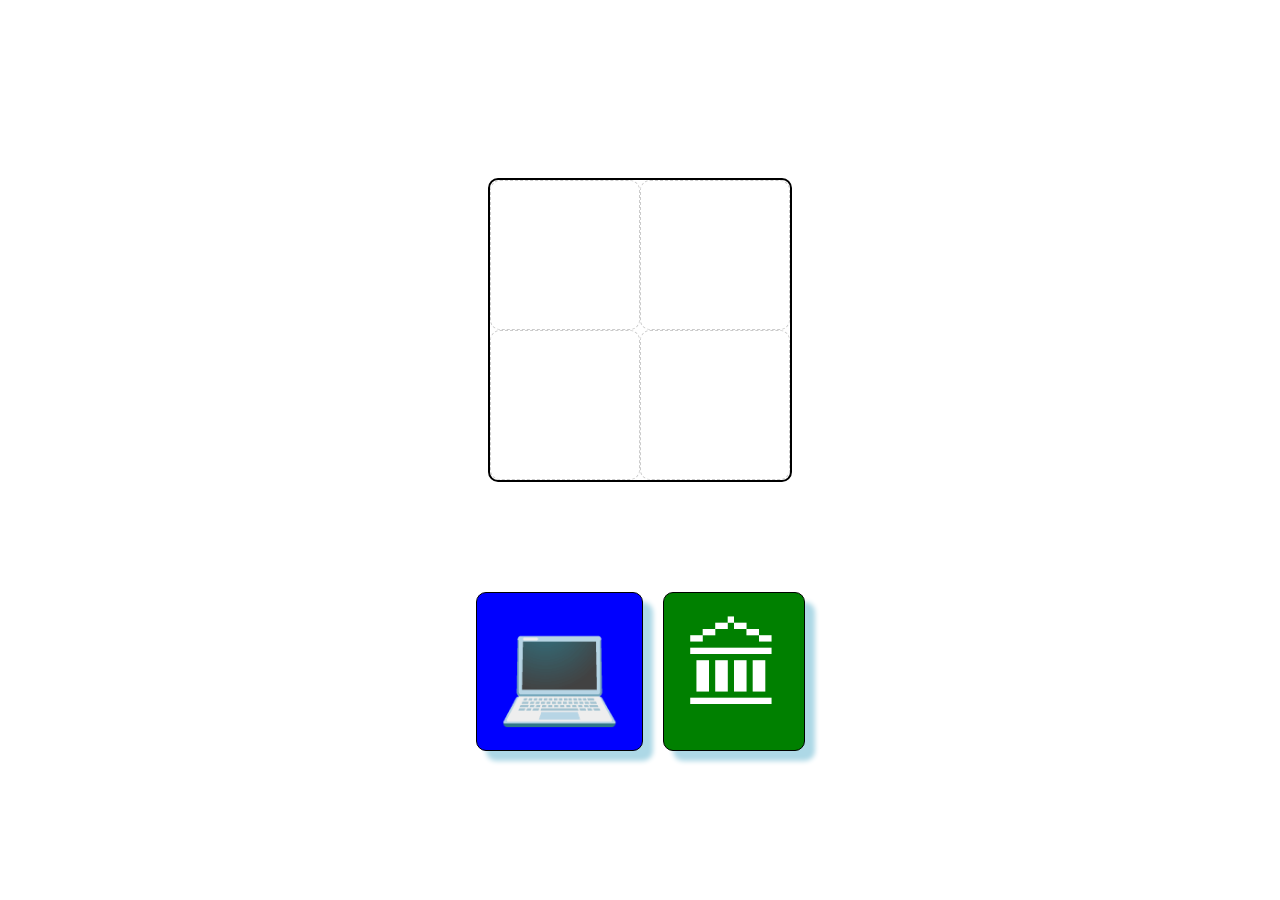
==== web-app.html @ 7212be97 "Github Repo Created" ====
<!DOCTYPE html>
<html lang="en">
<head>
    <meta charset="UTF-8">
    <meta name="viewport" content="width=device-width, initial-scale=1.0">
    <title>Color Square Game</title>
    <link rel="stylesheet" href="style.css">
</head>
<body>
    <video id="backgroundVideo" autoplay muted loop>
        <source src="video/video1.mp4" type="video/mp4">
        Your browser does not support the video tag.
    </video>
    <audio id="backgroundMusic" autoplay loop>
        <source src="audio/background_music.mp3" type="audio/mp3">
        Your browser does not support the audio element.
    </audio>

    <div id="overlay"></div>
    <div id="game-container">

        <div id="prompt-container">
            <p id="current-prompt"></p>
        </div>

        <div id="big-square">
            <div class="small-square" id="top-left"><div id="top-left-text"></div></div>
            <div class="small-square" id="top-right"><div id="top-right-text"></div></div>
            <div class="small-square" id="bottom-left"><div id="bottom-left-text"></div></div>
            <div class="small-square" id="bottom-right"><div id="bottom-right-text"></div></div>
        </div>
        <div id="options">
            <div class="option" id="blue" draggable="true">💻</div>
            <div class="option" id="green" draggable="true">🏛</div>

            <div class="option" id="red" draggable="true">⚽️</div>
            <div class="option" id="yellow" draggable="true">⛏</div>

            <div class="option" id="purple" draggable="true">👾</div>
            <div class="option" id="brown" draggable="true">💼</div>

            <div class="option" id="pink" draggable="true">👨‍💻</div>
            <div class="option" id="cyan" draggable="true">👨‍⚖️</div>
        </div>
    </div>
    <script src="engine.js"></script>
</body>
</html>
---- style.css ----
/* styles.css */
body {
    display: flex;
    justify-content: center;
    align-items: center;
    overflow: hidden;
    height: 100vh;
    margin: 0;
    padding: 0;
}

#backgroundVideo {
    position: fixed;
    top: 0;
    left: 0;
    width: 100%;
    height: 100%;
    object-fit: cover;
    z-index: -1;
}

#overlay {
    position: fixed;
    top: 0;
    left: 0;
    width: 100%;
    height: 100%;
    background-color: black;
    opacity: 0.8;
    z-index: 9988;
    transition: opacity 1s ease-out;
}

#game-container {
    display: flex;
    flex-direction: column;
    align-items: center;
    z-index: 1;
}

#prompt-container {
    width: 100%;
    max-width: 600px;
    margin-bottom: 20px;
    text-align: center;
    font-size: 18px;
    font-weight: bold;
}

#big-square {
    display: grid;
    grid-template-columns: 1fr 1fr;
    grid-template-rows: 1fr 1fr;
    width: 300px;
    height: 300px;
    border: 2px solid #000;
    position: relative;
    border-radius: 10px;
}

.small-square {
    border: 1px dashed #ccc;
    box-sizing: border-box;
    border-radius: 10px;
    text-align: center;
    vertical-align: middle;
    line-height: 150px;
    height: 150px;
}

#options {
    margin-top: 100px;
    display: flex;
}

.option {
    margin: 10px;
    padding: 20px;
    border: 1px solid #000;
    border-radius: 10px;
    box-shadow: 10px 10px 5px lightblue;
    width: auto;
    text-align: center;
    cursor: grab;
}

.option:active {
    cursor: grabbing;
}

#blue {
    font-size: 100px;
    background-color: blue;
    color: white;
}

#green {
    font-size: 100px;
    background-color: green;
    color: white;
}

#red {
    display: none;
    font-size: 100px;
    background-color: red;
    color: white;
}

#yellow {
    display: none;
    font-size: 100px;
    background-color: yellow;
    color: white;
}

#purple {
    display: none;
    font-size: 100px;
    background-color: purple;
    color: white;
}

#brown {
    display: none;
    font-size: 100px;
    background-color: brown;
    color: white;
}

#pink {
    display: none;
    font-size: 100px;
    background-color: pink;
    color: white;
}

#cyan {
    display: none;
    font-size: 100px;
    background-color: cyan;
    color: white;
}
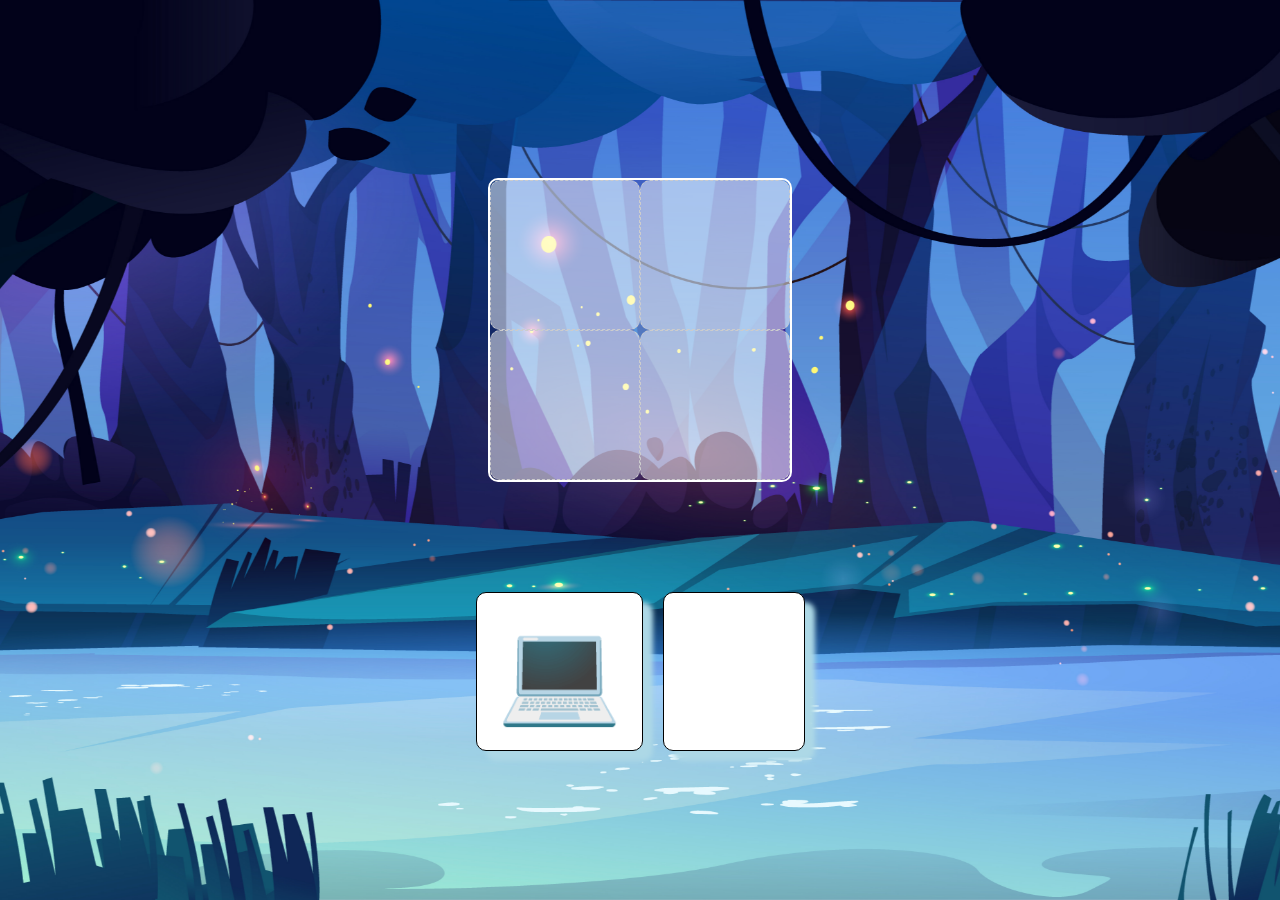
==== commit 87f0b78c: "Update" ====
--- a/web-app.html
+++ b/web-app.html
@@ -5,12 +5,20 @@
     <meta name="viewport" content="width=device-width, initial-scale=1.0">
     <title>Color Square Game</title>
     <link rel="stylesheet" href="style.css">
+    <style>
+        #backgroundImage {
+            position: fixed;
+            top: 0;
+            left: 0;
+            width: 100%;
+            height: 100%;
+            object-fit: cover;
+            z-index: -1;
+        }
+    </style>
 </head>
 <body>
-    <video id="backgroundVideo" autoplay muted loop>
-        <source src="video/video1.mp4" type="video/mp4">
-        Your browser does not support the video tag.
-    </video>
+    <img id="backgroundImage" src="backgroundImages/background1.jpg" alt="Background">
     <audio id="backgroundMusic" autoplay loop>
         <source src="audio/background_music.mp3" type="audio/mp3">
         Your browser does not support the audio element.
--- a/style.css
+++ b/style.css
@@ -7,6 +7,7 @@
     height: 100vh;
     margin: 0;
     padding: 0;
+    font-family: Arial, Helvetica, sans-serif;
 }
 
 #backgroundVideo {
@@ -45,6 +46,12 @@
     text-align: center;
     font-size: 18px;
     font-weight: bold;
+    color: white;
+    text-shadow: 
+        -1px -1px 0px black,  
+        1px -1px 0px black,
+        -1px 1px 0px black,
+        1px 1px 0px black;
 }
 
 #big-square {
@@ -53,7 +60,7 @@
     grid-template-rows: 1fr 1fr;
     width: 300px;
     height: 300px;
-    border: 2px solid #000;
+    border: 2px solid white;
     position: relative;
     border-radius: 10px;
 }
@@ -66,6 +73,7 @@
     vertical-align: middle;
     line-height: 150px;
     height: 150px;
+    background-color: rgba(255, 255, 255, 0.5);
 }
 
 #options {
@@ -90,54 +98,54 @@
 
 #blue {
     font-size: 100px;
-    background-color: blue;
+    background-color: white;
     color: white;
 }
 
 #green {
     font-size: 100px;
-    background-color: green;
+    background-color: white;
     color: white;
 }
 
 #red {
     display: none;
     font-size: 100px;
-    background-color: red;
+    background-color: white;
     color: white;
 }
 
 #yellow {
     display: none;
     font-size: 100px;
-    background-color: yellow;
+    background-color: white;
     color: white;
 }
 
 #purple {
     display: none;
     font-size: 100px;
-    background-color: purple;
+    background-color: white;
     color: white;
 }
 
 #brown {
     display: none;
     font-size: 100px;
-    background-color: brown;
+    background-color: white;
     color: white;
 }
 
 #pink {
     display: none;
     font-size: 100px;
-    background-color: pink;
+    background-color: white;
     color: white;
 }
 
 #cyan {
     display: none;
     font-size: 100px;
-    background-color: cyan;
+    background-color: white;
     color: white;
 }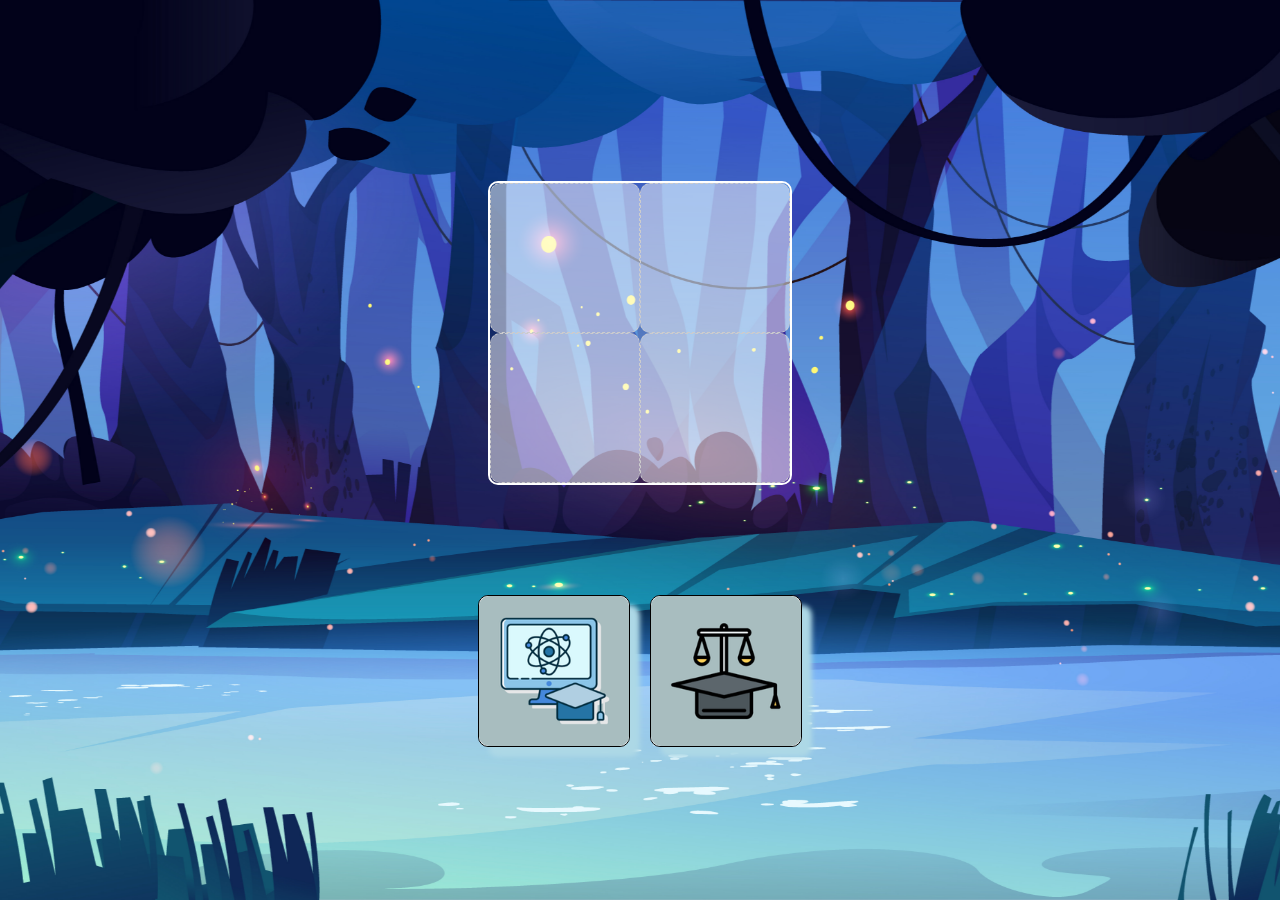
==== commit 041d5799: "Update Changed buttons to images, and therefore the surrounding css and js as" ====
--- a/web-app.html
+++ b/web-app.html
@@ -38,17 +38,17 @@
             <div class="small-square" id="bottom-right"><div id="bottom-right-text"></div></div>
         </div>
         <div id="options">
-            <div class="option" id="blue" draggable="true">💻</div>
-            <div class="option" id="green" draggable="true">🏛</div>
+            <div class="option" id="blue" draggable="true"><img src="buttons/1A.png" alt="Blue Piece" class = "option-img" draggable="false"></div>
+            <div class="option" id="green" draggable="true"><img src="buttons/1B.png" alt="Green Piece" class = "option-img" draggable="false"></div>
 
-            <div class="option" id="red" draggable="true">⚽️</div>
-            <div class="option" id="yellow" draggable="true">⛏</div>
+            <div class="option" id="red" draggable="true"><img src="buttons/2A.png" alt="Red Piece" class = "option-img" draggable="false"></div>
+            <div class="option" id="yellow" draggable="true"><img src="buttons/2B.png" alt="Blue Piece" class = "option-img" draggable="false"></div>
 
-            <div class="option" id="purple" draggable="true">👾</div>
-            <div class="option" id="brown" draggable="true">💼</div>
+            <div class="option" id="purple" draggable="true"><img src="buttons/3A.png" alt="Blue Piece" class = "option-img" draggable="false"></div>
+            <div class="option" id="brown" draggable="true"><img src="buttons/3B.png" alt="Blue Piece" class = "option-img" draggable="false"></div>
 
-            <div class="option" id="pink" draggable="true">👨‍💻</div>
-            <div class="option" id="cyan" draggable="true">👨‍⚖️</div>
+            <div class="option" id="pink" draggable="true"><img src="buttons/4A.png" alt="Blue Piece" class = "option-img" draggable="false"></div>
+            <div class="option" id="cyan" draggable="true"><img src="buttons/4B.png" alt="Blue Piece" class = "option-img" draggable="false"></div>
         </div>
     </div>
     <script src="engine.js"></script>
--- a/style.css
+++ b/style.css
@@ -83,13 +83,22 @@
 
 .option {
     margin: 10px;
-    padding: 20px;
+    padding: 0px;
     border: 1px solid #000;
     border-radius: 10px;
     box-shadow: 10px 10px 5px lightblue;
-    width: auto;
-    text-align: center;
+    width: 150px;
+    height: 150px;
     cursor: grab;
+    display: flex;
+    justify-content: center;
+    align-items: center;
+}
+
+.option-img {
+    width :150px; 
+    height: 150px;
+    border-radius: 10px;
 }
 
 .option:active {
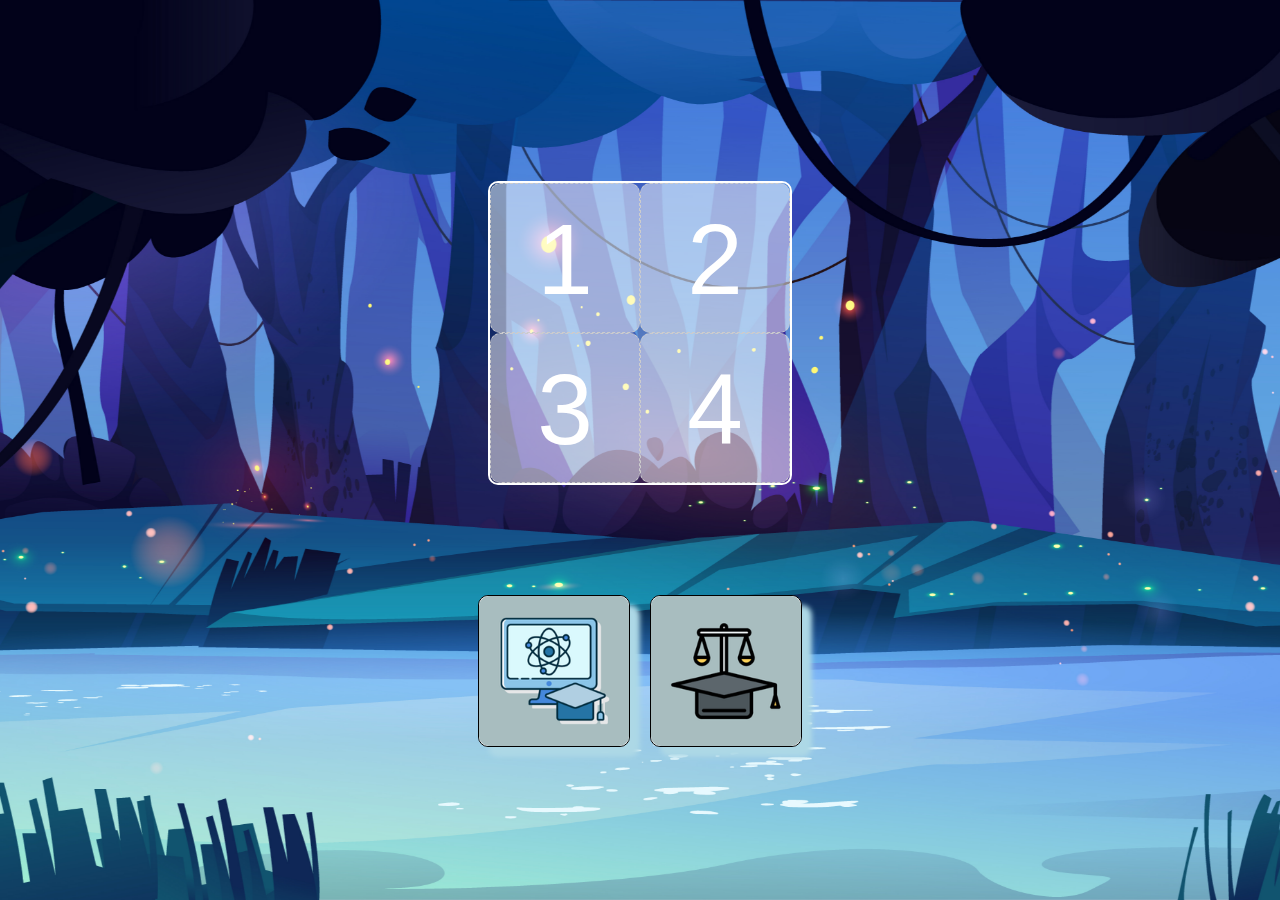
==== commit d1c19fbb: "Added Numbers to Squares" ====
--- a/web-app.html
+++ b/web-app.html
@@ -32,10 +32,10 @@
         </div>
 
         <div id="big-square">
-            <div class="small-square" id="top-left"><div id="top-left-text"></div></div>
-            <div class="small-square" id="top-right"><div id="top-right-text"></div></div>
-            <div class="small-square" id="bottom-left"><div id="bottom-left-text"></div></div>
-            <div class="small-square" id="bottom-right"><div id="bottom-right-text"></div></div>
+            <div class="small-square" id="top-left"><div id="top-left-text">1</div></div>
+            <div class="small-square" id="top-right"><div id="top-right-text">2</div></div>
+            <div class="small-square" id="bottom-left"><div id="bottom-left-text">3</div></div>
+            <div class="small-square" id="bottom-right"><div id="bottom-right-text">4</div></div>
         </div>
         <div id="options">
             <div class="option" id="blue" draggable="true"><img src="buttons/1A.png" alt="Blue Piece" class = "option-img" draggable="false"></div>
--- a/style.css
+++ b/style.css
@@ -74,6 +74,8 @@
     line-height: 150px;
     height: 150px;
     background-color: rgba(255, 255, 255, 0.5);
+    color: white;
+    font-size: 100px;
 }
 
 #options {
